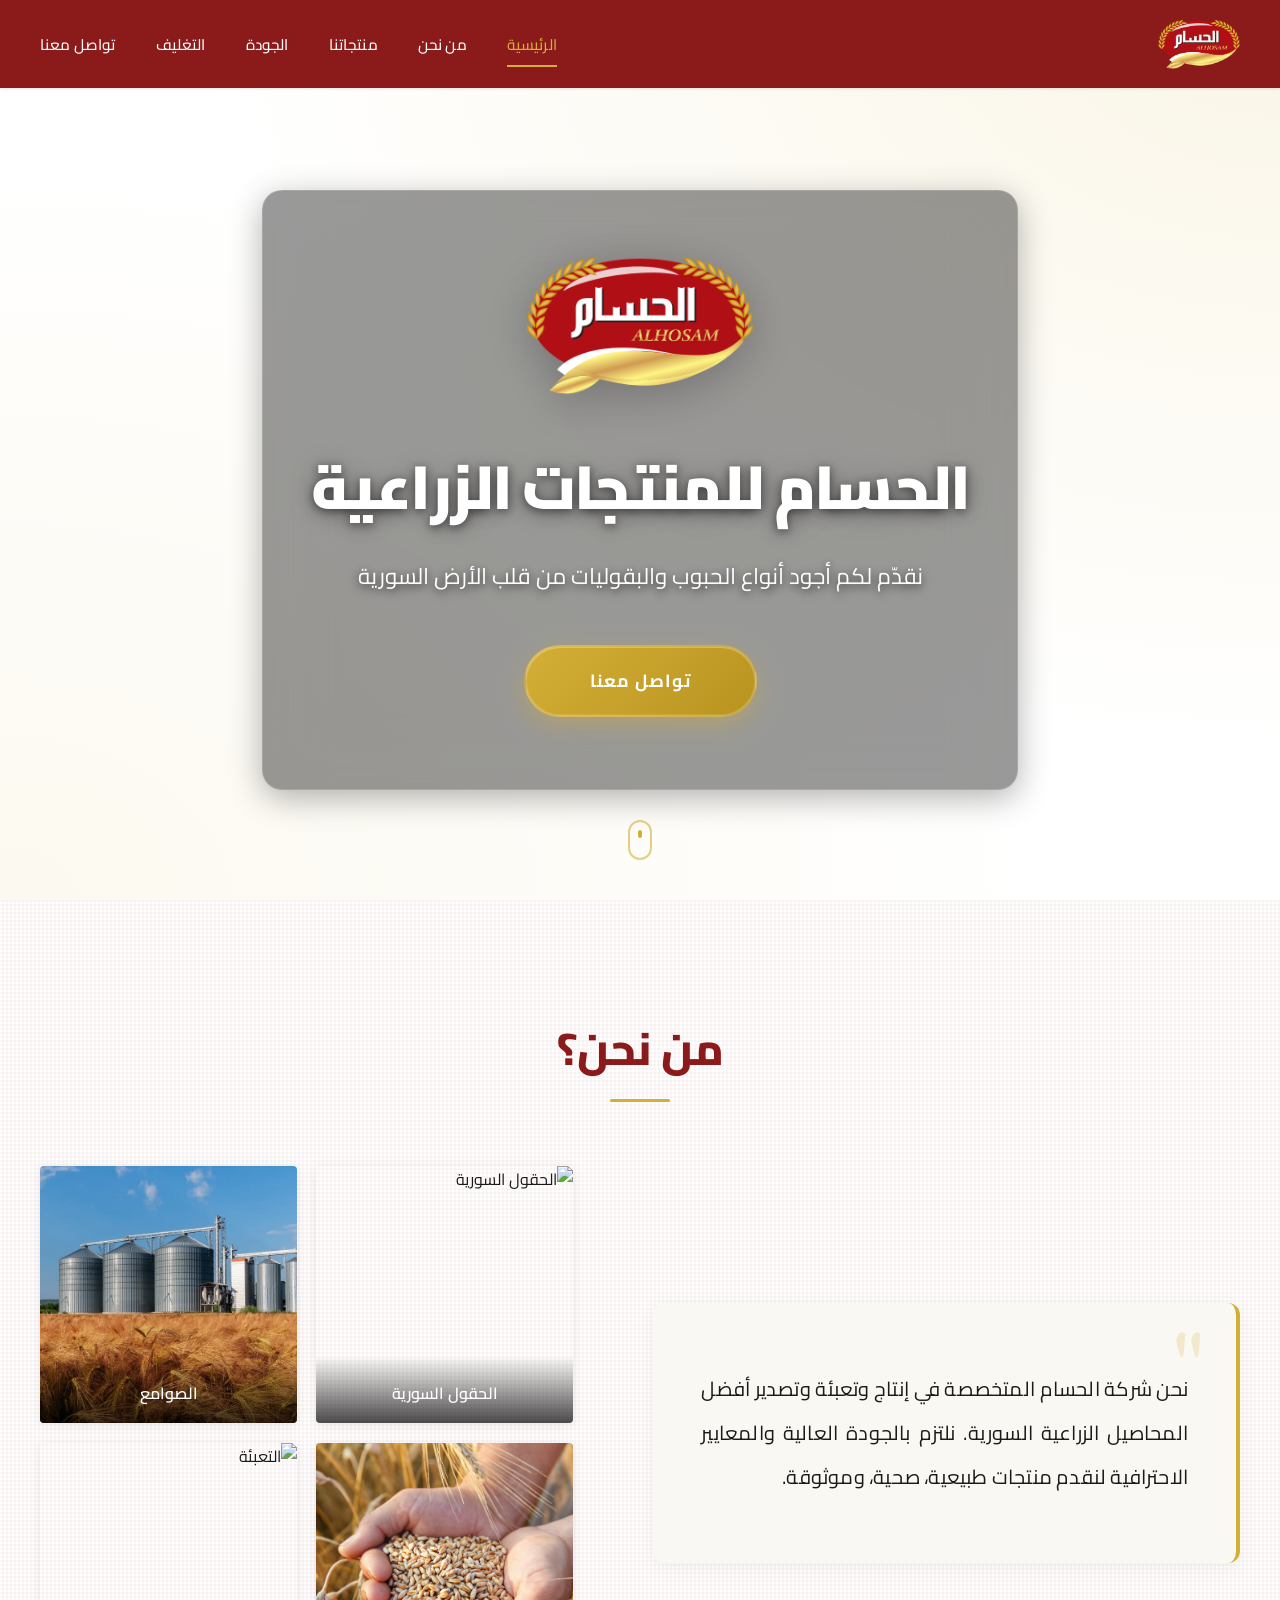
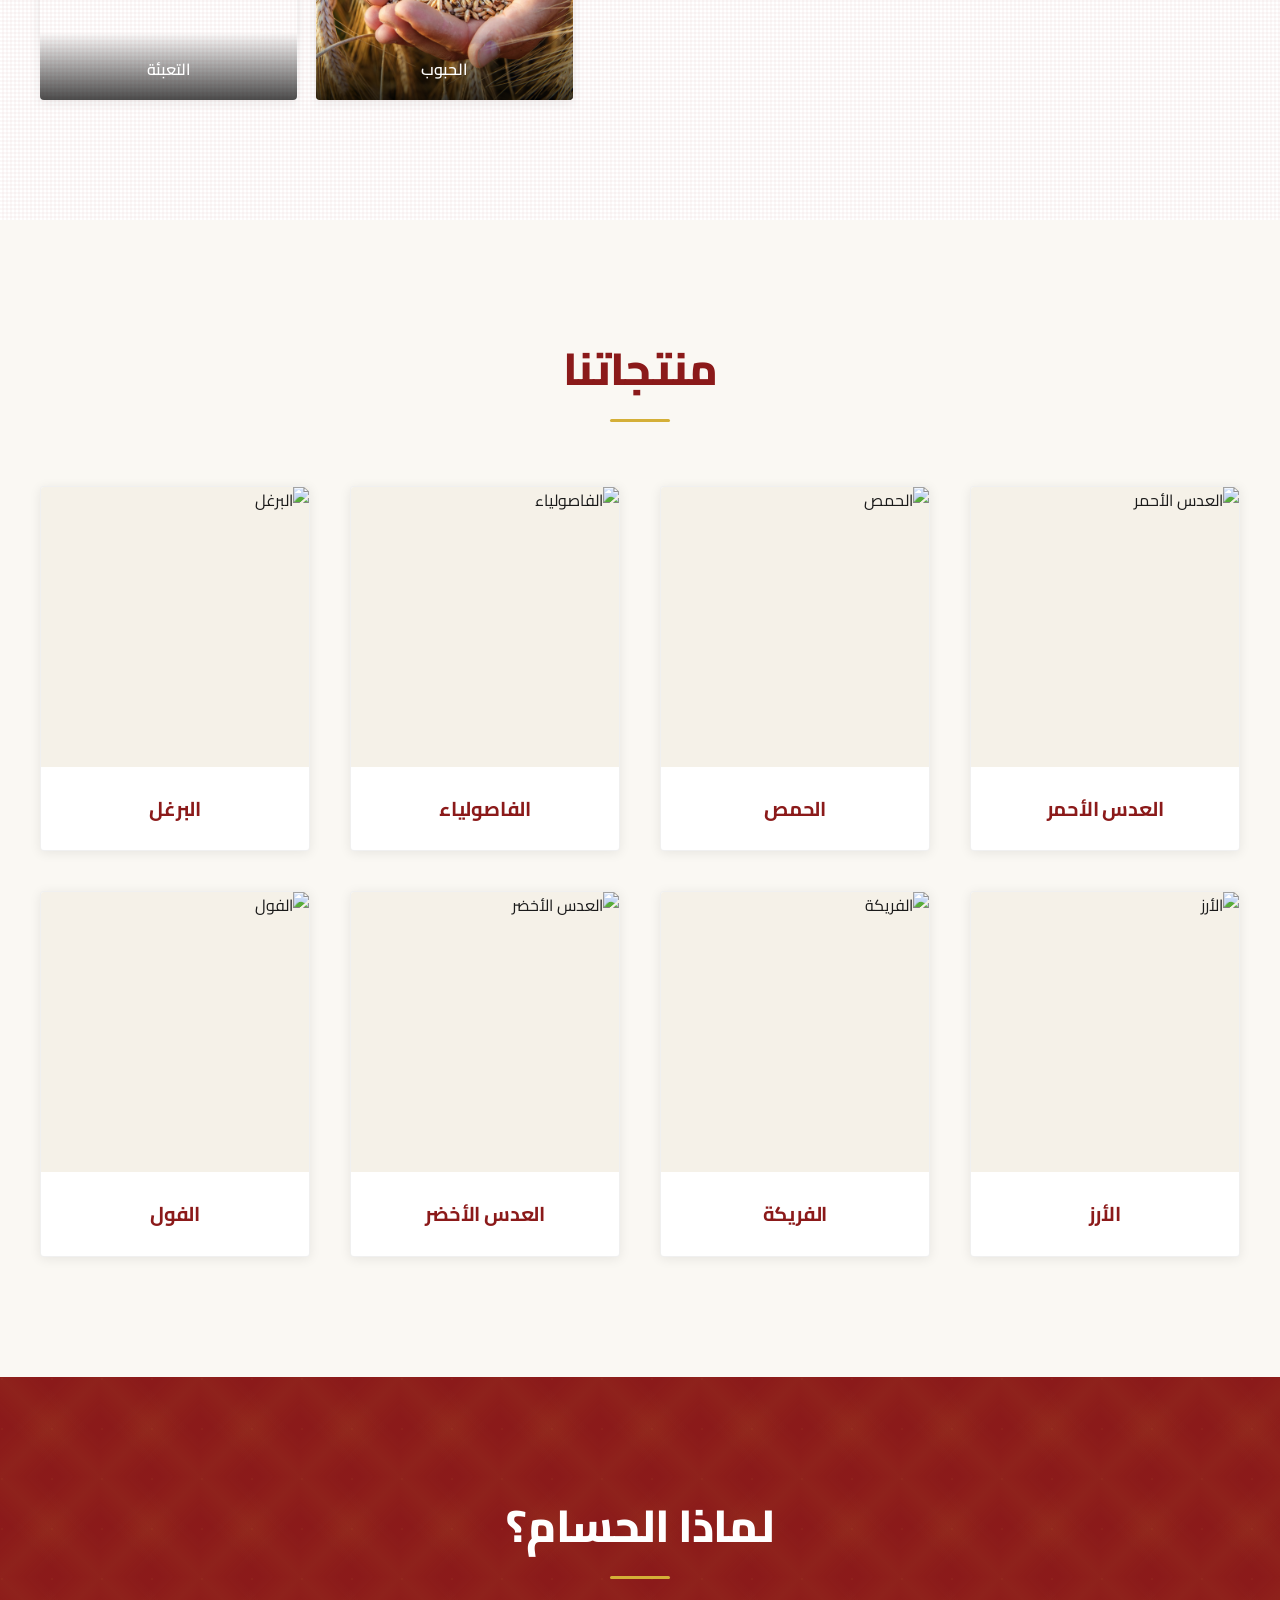
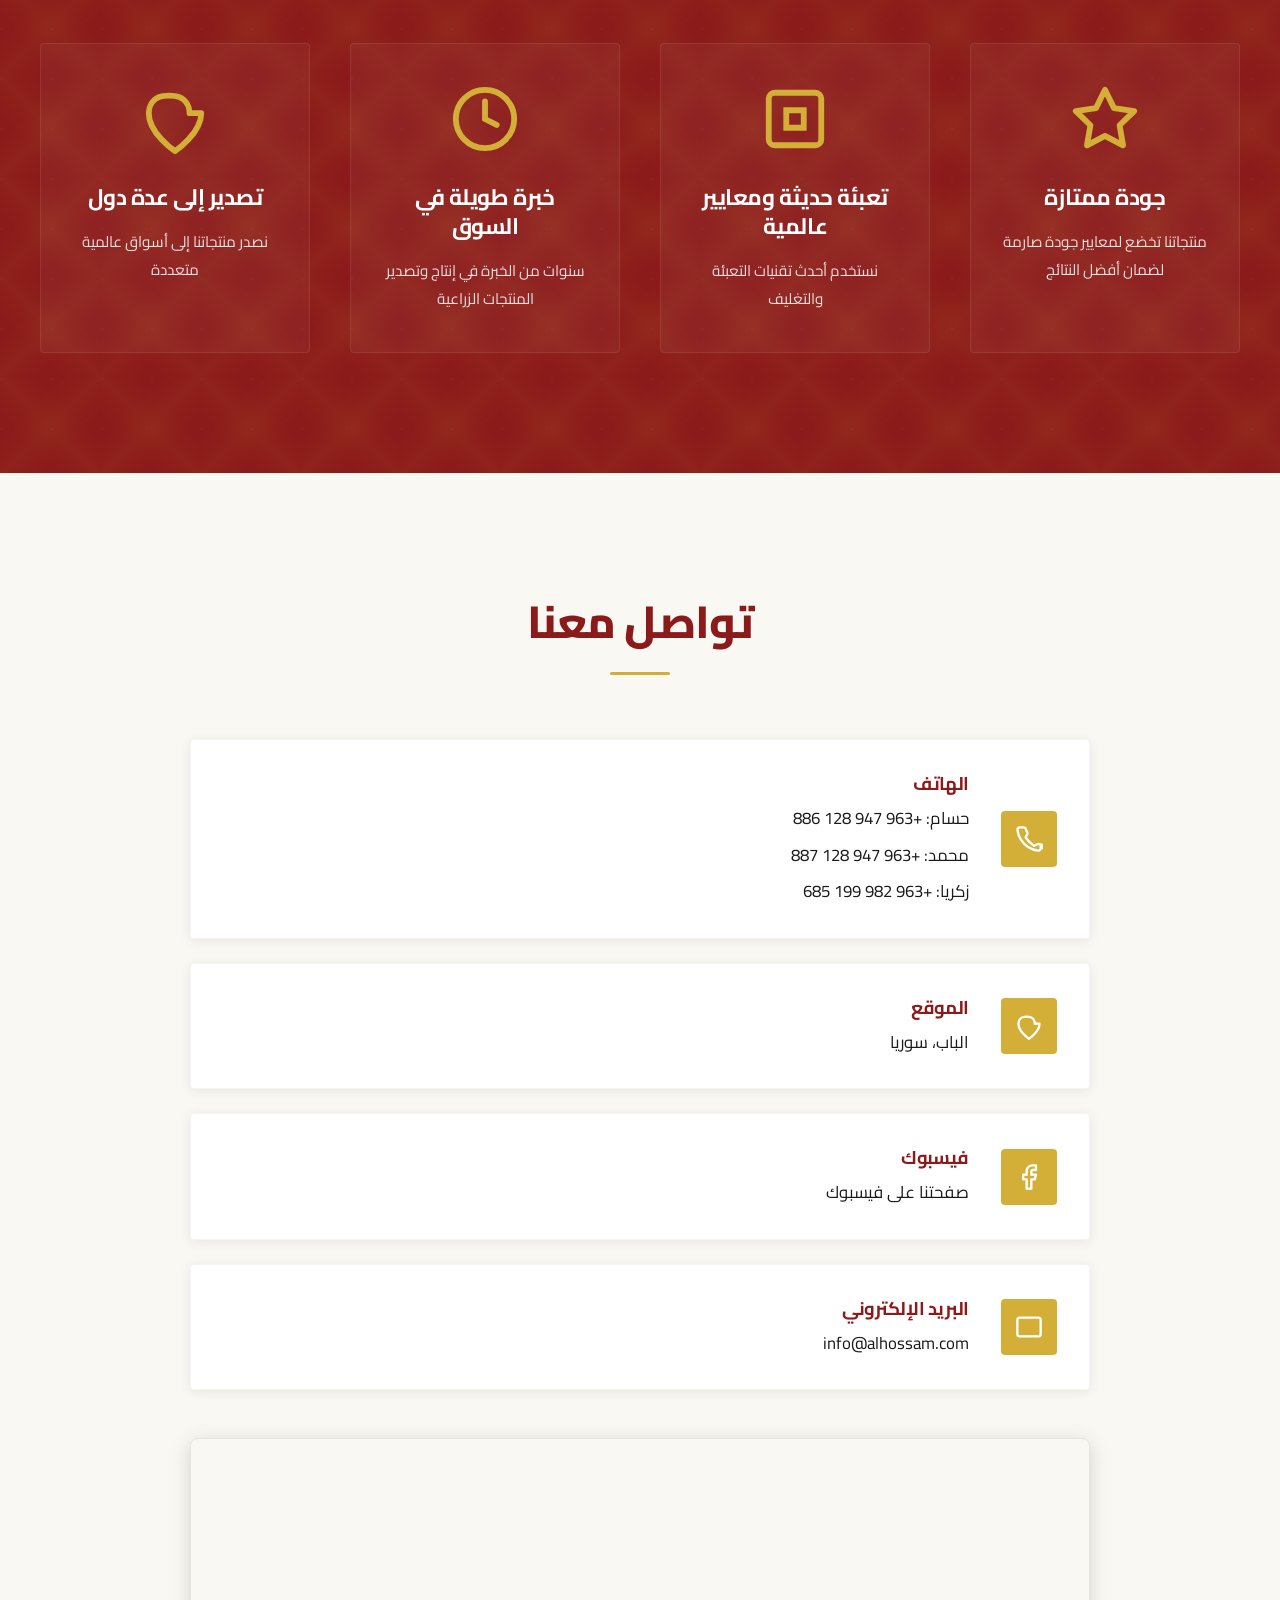
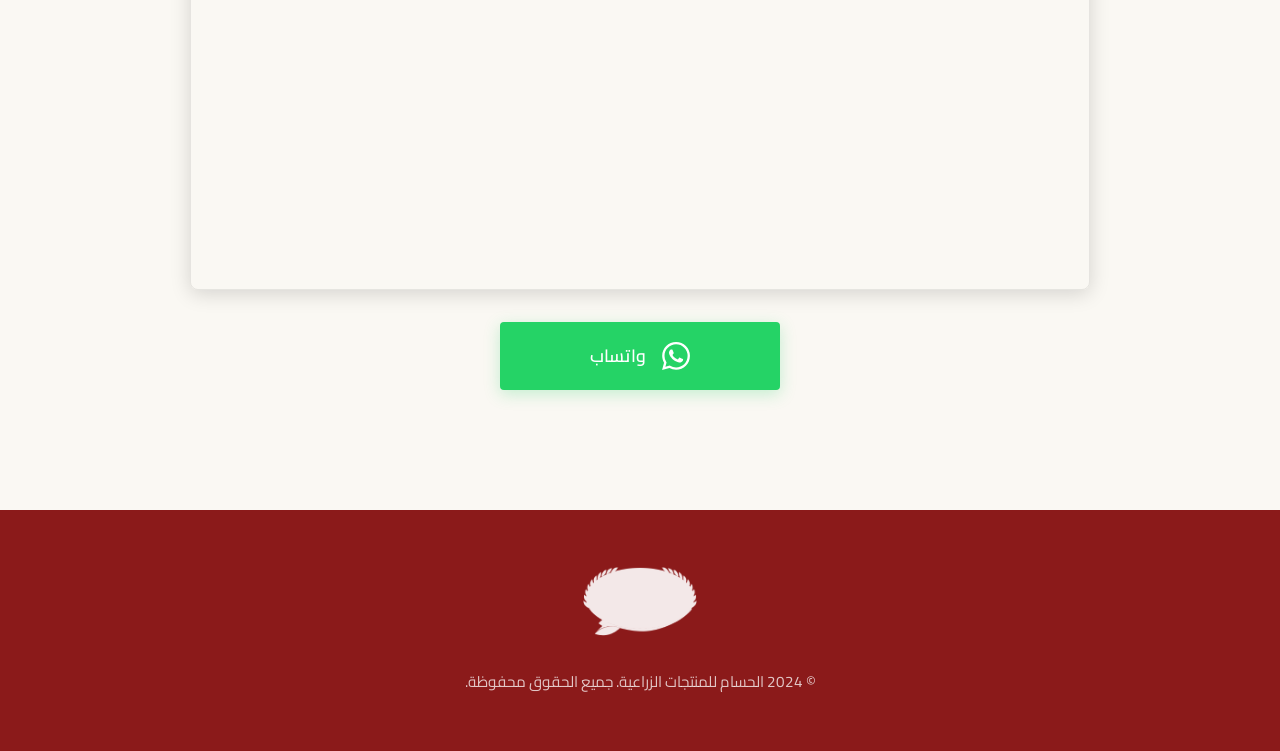
==== index.html @ decb612f "Initial commit: Al Hossam agricultural products website" ====
<!DOCTYPE html>
<html lang="ar" dir="rtl">
<head>
    <meta charset="UTF-8">
    <meta name="viewport" content="width=device-width, initial-scale=1.0">
    <title>الحسام للمنتجات الزراعية | ALHOSAM</title>
    <link rel="stylesheet" href="styles.css">
    <link rel="preconnect" href="https://fonts.googleapis.com">
    <link rel="preconnect" href="https://fonts.gstatic.com" crossorigin>
    <link href="https://fonts.googleapis.com/css2?family=Cairo:wght@300;400;600;700;900&family=Amiri:wght@400;700&display=swap" rel="stylesheet">
</head>
<body>
    <!-- Navigation -->
    <nav class="navbar">
        <div class="container">
            <div class="nav-content">
                <div class="logo-container">
                    <img src="logo alhossam.png" alt="الحسام ALHOSAM" class="logo" id="logo-img">
                </div>
                <ul class="nav-menu" id="nav-menu">
                    <li><a href="#home">الرئيسية</a></li>
                    <li><a href="#about">من نحن</a></li>
                    <li><a href="#products">منتجاتنا</a></li>
                    <li><a href="#quality">الجودة</a></li>
                    <li><a href="#packaging">التغليف</a></li>
                    <li><a href="#contact">تواصل معنا</a></li>
                </ul>
                <button class="menu-toggle" id="menu-toggle" aria-label="Toggle menu">
                    <span></span>
                    <span></span>
                    <span></span>
                </button>
            </div>
        </div>
    </nav>

    <!-- Hero Section -->
    <section id="home" class="hero">
        <div class="hero-bg-image"></div>
        <div class="hero-overlay"></div>
        <div class="hero-content">
            <div class="hero-logo">
                <img src="logo alhossam.png" alt="الحسام ALHOSAM" class="hero-logo-img">
            </div>
            <h1 class="hero-title">الحسام للمنتجات الزراعية</h1>
            <p class="hero-subtitle">نقدّم لكم أجود أنواع الحبوب والبقوليات من قلب الأرض السورية</p>
            <a href="#contact" class="btn-gold">تواصل معنا</a>
        </div>
        <div class="hero-scroll-indicator">
            <span></span>
        </div>
    </section>

    <!-- About Section -->
    <section id="about" class="about">
        <div class="container">
            <h2 class="section-title">من نحن؟</h2>
            <div class="about-content">
                <div class="about-text">
                    <p class="about-description">
                        نحن شركة الحسام المتخصصة في إنتاج وتعبئة وتصدير أفضل المحاصيل الزراعية السورية. نلتزم بالجودة العالية والمعايير الاحترافية لنقدم منتجات طبيعية، صحية، وموثوقة.
                    </p>
                </div>
                <div class="about-gallery">
                    <div class="gallery-item">
                        <img src="https://images.unsplash.com/photo-1500937386664-56d1dfef3854?w=600&h=600&fit=crop&q=80" alt="الحقول السورية" class="gallery-image">
                        <span class="gallery-label">الحقول السورية</span>
                    </div>
                    <div class="gallery-item">
                        <img src="images/الصوامع.webp" alt="الصوامع" class="gallery-image">
                        <span class="gallery-label">الصوامع</span>
                    </div>
                    <div class="gallery-item">
                        <img src="images/التعبئة.jpg" alt="الحبوب" class="gallery-image">
                        <span class="gallery-label">الحبوب</span>
                    </div>
                    <div class="gallery-item">
                        <img src="https://images.unsplash.com/photo-1593113598332-cd288d649433?w=800&h=800&fit=crop&q=90" alt="التعبئة" class="gallery-image">
                        <span class="gallery-label">التعبئة</span>
                    </div>
                </div>
            </div>
        </div>
    </section>

    <!-- Products Section -->
    <section id="products" class="products">
        <div class="container">
            <h2 class="section-title">منتجاتنا</h2>
            <div class="products-grid">
                <div class="product-card">
                    <div class="product-image" data-product="lentil-red">
                        <img src="images/hossam red tensils.png" alt="العدس الأحمر" class="product-img">
                    </div>
                    <h3 class="product-name">العدس الأحمر</h3>
                </div>
                <div class="product-card">
                    <div class="product-image" data-product="chickpea">
                        <img src="images/hossam chickpeas.png" alt="الحمص" class="product-img">
                    </div>
                    <h3 class="product-name">الحمص</h3>
                </div>
                <div class="product-card">
                    <div class="product-image" data-product="beans">
                        <img src="images/beans.png" alt="الفاصولياء" class="product-img">
                    </div>
                    <h3 class="product-name">الفاصولياء</h3>
                </div>
                <div class="product-card">
                    <div class="product-image" data-product="bulgur">
                        <img src="images/burgul.png" alt="البرغل" class="product-img">
                    </div>
                    <h3 class="product-name">البرغل</h3>
                </div>
                <div class="product-card">
                    <div class="product-image" data-product="rice">
                        <img src="images/hossam rice.png" alt="الأرز" class="product-img">
                    </div>
                    <h3 class="product-name">الأرز</h3>
                </div>
                <div class="product-card">
                    <div class="product-image" data-product="freekah">
                        <img src="images/freekeh.png" alt="الفريكة" class="product-img">
                    </div>
                    <h3 class="product-name">الفريكة</h3>
                </div>
                <div class="product-card">
                    <div class="product-image" data-product="lentil-green">
                        <img src="images/green lentils.png" alt="العدس الأخضر" class="product-img">
                    </div>
                    <h3 class="product-name">العدس الأخضر</h3>
                </div>
                <div class="product-card">
                    <div class="product-image" data-product="fava">
                        <img src="images/فول.png" alt="الفول" class="product-img">
                    </div>
                    <h3 class="product-name">الفول</h3>
                </div>
            </div>
        </div>
    </section>

    <!-- Quality Section -->
    <section id="quality" class="quality">
        <div class="container">
            <h2 class="section-title">لماذا الحسام؟</h2>
            <div class="quality-grid">
                <div class="quality-item">
                    <div class="quality-icon">
                        <svg viewBox="0 0 24 24" fill="none" xmlns="http://www.w3.org/2000/svg">
                            <path d="M12 2L15.09 8.26L22 9.27L17 14.14L18.18 21.02L12 17.77L5.82 21.02L7 14.14L2 9.27L8.91 8.26L12 2Z" stroke="currentColor" stroke-width="2" stroke-linecap="round" stroke-linejoin="round"/>
                        </svg>
                    </div>
                    <h3 class="quality-title">جودة ممتازة</h3>
                    <p class="quality-description">منتجاتنا تخضع لمعايير جودة صارمة لضمان أفضل النتائج</p>
                </div>
                <div class="quality-item">
                    <div class="quality-icon">
                        <svg viewBox="0 0 24 24" fill="none" xmlns="http://www.w3.org/2000/svg">
                            <rect x="3" y="3" width="18" height="18" rx="2" stroke="currentColor" stroke-width="2"/>
                            <path d="M9 9H15V15H9V9Z" stroke="currentColor" stroke-width="2"/>
                        </svg>
                    </div>
                    <h3 class="quality-title">تعبئة حديثة ومعايير عالمية</h3>
                    <p class="quality-description">نستخدم أحدث تقنيات التعبئة والتغليف</p>
                </div>
                <div class="quality-item">
                    <div class="quality-icon">
                        <svg viewBox="0 0 24 24" fill="none" xmlns="http://www.w3.org/2000/svg">
                            <path d="M12 2C6.48 2 2 6.48 2 12C2 17.52 6.48 22 12 22C17.52 22 22 17.52 22 12C22 6.48 17.52 2 12 2Z" stroke="currentColor" stroke-width="2"/>
                            <path d="M12 6V12L16 14" stroke="currentColor" stroke-width="2" stroke-linecap="round"/>
                        </svg>
                    </div>
                    <h3 class="quality-title">خبرة طويلة في السوق</h3>
                    <p class="quality-description">سنوات من الخبرة في إنتاج وتصدير المنتجات الزراعية</p>
                </div>
                <div class="quality-item">
                    <div class="quality-icon">
                        <svg viewBox="0 0 24 24" fill="none" xmlns="http://www.w3.org/2000/svg">
                            <path d="M21 10C21 17 12 23 12 23C12 23 3 17 3 10C3 7.61 4.34 5.41 6.5 4.5C7.5 4.1 8.7 4 10 4C11.3 4 12.5 4.1 13.5 4.5C15.66 5.41 17 7.61 17 10H21Z" stroke="currentColor" stroke-width="2" stroke-linecap="round" stroke-linejoin="round"/>
                        </svg>
                    </div>
                    <h3 class="quality-title">تصدير إلى عدة دول</h3>
                    <p class="quality-description">نصدر منتجاتنا إلى أسواق عالمية متعددة</p>
                </div>
            </div>
        </div>
    </section>

    <!-- Contact Section -->
    <section id="contact" class="contact">
        <div class="container">
            <h2 class="section-title">تواصل معنا</h2>
            <div class="contact-content">
                <div class="contact-info">
                    <div class="contact-item">
                        <div class="contact-icon">
                            <svg viewBox="0 0 24 24" fill="none" xmlns="http://www.w3.org/2000/svg">
                                <path d="M22 16.92V19.92C22.0011 20.1985 21.9441 20.4742 21.8325 20.7292C21.7209 20.9842 21.5573 21.213 21.3524 21.4008C21.1475 21.5886 20.9061 21.7311 20.6433 21.8188C20.3805 21.9065 20.1025 21.9375 19.828 21.91C16.7428 21.5856 13.787 20.5341 11.19 18.84C8.77382 17.3077 6.72533 15.2592 5.193 12.843C3.49997 10.244 2.44824 7.28699 2.124 4.20199C2.09652 3.92747 2.12751 3.64951 2.21521 3.38673C2.30291 3.12395 2.44538 2.88249 2.63319 2.67759C2.821 2.47269 3.04977 2.30912 3.30479 2.19753C3.55981 2.08594 3.83549 2.02895 4.114 2.02999H7.114C7.59374 2.00527 8.06803 2.1429 8.46619 2.42184C8.86436 2.70078 9.16473 3.10687 9.324 3.57999C9.56093 4.44876 9.93379 5.27838 10.428 6.03999C10.5807 6.294 10.6714 6.58255 10.6914 6.88005C10.7114 7.17755 10.6601 7.47483 10.542 7.74499L9.112 10.72C10.9644 13.3632 13.6368 16.0356 16.28 17.888L19.255 16.458C19.5252 16.3399 19.8225 16.2886 20.12 16.3086C20.4175 16.3286 20.706 16.4193 20.96 16.572C21.7216 17.0662 22.5512 17.4391 23.42 17.676L23.43 17.679C23.9021 17.8383 24.3082 18.1386 24.5872 18.5368C24.8661 18.935 25.0038 19.4093 24.979 19.889L22.979 19.889L22.98 16.92H22Z" stroke="currentColor" stroke-width="2" stroke-linecap="round" stroke-linejoin="round"/>
                            </svg>
                        </div>
                        <div class="contact-details">
                            <h4>الهاتف</h4>
                            <div class="phone-numbers">
                                <a href="tel:+963947128886">حسام: +963 947 128 886</a>
                                <a href="tel:+963947128887">محمد: +963 947 128 887</a>
                                <a href="tel:+963982199685">زكريا: +963 982 199 685</a>
                            </div>
                        </div>
                    </div>
                    <div class="contact-item">
                        <div class="contact-icon">
                            <svg viewBox="0 0 24 24" fill="none" xmlns="http://www.w3.org/2000/svg">
                                <path d="M21 10C21 17 12 23 12 23C12 23 3 17 3 10C3 7.61 4.34 5.41 6.5 4.5C7.5 4.1 8.7 4 10 4C11.3 4 12.5 4.1 13.5 4.5C15.66 5.41 17 7.61 17 10H21Z" stroke="currentColor" stroke-width="2" stroke-linecap="round" stroke-linejoin="round"/>
                            </svg>
                        </div>
                        <div class="contact-details">
                            <h4>الموقع</h4>
                            <p>الباب، سوريا</p>
                        </div>
                    </div>
                    <div class="contact-item">
                        <div class="contact-icon">
                            <svg viewBox="0 0 24 24" fill="none" xmlns="http://www.w3.org/2000/svg">
                                <path d="M18 2H15C13.6739 2 12.4021 2.52678 11.4645 3.46447C10.5268 4.40215 10 5.67392 10 7V10H7V14H10V22H14V14H17L18 10H14V7C14 6.73478 14.1054 6.48043 14.2929 6.29289C14.4804 6.10536 14.7348 6 15 6H18V2Z" stroke="currentColor" stroke-width="2" stroke-linecap="round" stroke-linejoin="round"/>
                            </svg>
                        </div>
                        <div class="contact-details">
                            <h4>فيسبوك</h4>
                            <a href="https://www.facebook.com/share/1CqGgiAbMz/" target="_blank" rel="noopener noreferrer">صفحتنا على فيسبوك</a>
                        </div>
                    </div>
                    <div class="contact-item">
                        <div class="contact-icon">
                            <svg viewBox="0 0 24 24" fill="none" xmlns="http://www.w3.org/2000/svg">
                                <path d="M4 4H20C21.1 4 22 4.9 22 6V18C22 19.1 21.1 20 20 20H4C2.9 20 2 19.1 2 18V6C2 4.9 2.9 4 4 4Z" stroke="currentColor" stroke-width="2" stroke-linecap="round" stroke-linejoin="round"/>
                                <path d="L22 6L12 13L2 6" stroke="currentColor" stroke-width="2" stroke-linecap="round" stroke-linejoin="round"/>
                            </svg>
                        </div>
                        <div class="contact-details">
                            <h4>البريد الإلكتروني</h4>
                            <a href="mailto:info@alhossam.com">info@alhossam.com</a>
                        </div>
                    </div>
                </div>
                <div class="contact-map">
                    <iframe src="https://www.google.com/maps/embed?pb=!1m17!1m12!1m3!1d1065.9369647782075!2d37.49113275129879!3d36.408737876842764!2m3!1f0!2f0!3f0!3m2!1i1024!2i768!4f13.1!3m2!1m1!2zMzbCsDI0JzMxLjQiTiAzN8KwMjknMzEuMSJF!5e0!3m2!1sen!2str!4v1771281646465!5m2!1sen!2str" width="100%" height="450" style="border:0;" allowfullscreen="" loading="lazy" referrerpolicy="no-referrer-when-downgrade"></iframe>
                </div>
                <a href="https://wa.me/963947128886" class="btn-whatsapp" target="_blank" rel="noopener noreferrer">
                    <svg viewBox="0 0 24 24" fill="currentColor" xmlns="http://www.w3.org/2000/svg">
                        <path d="M17.472 14.382c-.297-.149-1.758-.867-2.03-.967-.273-.099-.471-.148-.67.15-.197.297-.767.966-.94 1.164-.173.199-.347.223-.644.075-.297-.15-1.255-.463-2.39-1.475-.883-.788-1.48-1.761-1.653-2.059-.173-.297-.018-.458.13-.606.134-.133.298-.347.446-.52.149-.174.198-.298.298-.497.099-.198.05-.371-.025-.52-.075-.149-.669-1.612-.916-2.207-.242-.579-.487-.5-.669-.51-.173-.008-.371-.01-.57-.01-.198 0-.52.074-.792.372-.272.297-1.04 1.016-1.04 2.479 0 1.462 1.065 2.875 1.213 3.074.149.198 2.096 3.2 5.077 4.487.709.306 1.262.489 1.694.625.712.227 1.36.195 1.871.118.571-.085 1.758-.719 2.006-1.413.248-.694.248-1.289.173-1.413-.074-.124-.272-.198-.57-.347m-5.421 7.403h-.004a9.87 9.87 0 01-5.031-1.378l-.361-.214-3.741.982.998-3.648-.235-.374a9.86 9.86 0 01-1.51-5.26c.001-5.45 4.436-9.884 9.888-9.884 2.64 0 5.122 1.03 6.988 2.898a9.825 9.825 0 012.893 6.994c-.003 5.45-4.437 9.884-9.885 9.884m8.413-18.297A11.815 11.815 0 0012.05 0C5.495 0 .16 5.335.157 11.892c0 2.096.547 4.142 1.588 5.945L.057 24l6.305-1.654a11.882 11.882 0 005.683 1.448h.005c6.554 0 11.89-5.335 11.893-11.893a11.821 11.821 0 00-3.48-8.413Z"/>
                    </svg>
                    واتساب
                </a>
            </div>
        </div>
    </section>

    <!-- Footer -->
    <footer class="footer">
        <div class="container">
            <div class="footer-content">
                <div class="footer-logo">
                    <img src="logo alhossam.png" alt="الحسام ALHOSAM" class="footer-logo-img">
                </div>
                <p class="footer-text">&copy; 2024 الحسام للمنتجات الزراعية. جميع الحقوق محفوظة.</p>
            </div>
        </div>
    </footer>

    <script src="script.js"></script>
</body>
</html>
---- styles.css ----
/* ============================================
   Premium Arabic Landing Page - الحسام ALHOSAM
   ============================================ */

/* CSS Variables - Brand Colors */
:root {
    --deep-red: #8B1A1A;
    --red-dark: #6B1414;
    --red-light: #A52A2A;
    --white: #FFFFFF;
    --gold: #D4AF37;
    --gold-dark: #B8941F;
    --gold-light: #E5C158;
    --cream: #F5F1E8;
    --cream-light: #FAF8F3;
    --text-dark: #1A1A1A;
    --text-light: #4A4A4A;
    --shadow: rgba(0, 0, 0, 0.08);
    --shadow-gold: rgba(212, 175, 55, 0.2);
    --shadow-heavy: rgba(0, 0, 0, 0.15);
}

/* Reset & Base Styles */
* {
    margin: 0;
    padding: 0;
    box-sizing: border-box;
}

html {
    scroll-behavior: smooth;
}

body {
    font-family: 'Cairo', 'Arial', sans-serif;
    color: var(--text-dark);
    background-color: var(--white);
    line-height: 1.7;
    overflow-x: hidden;
    -webkit-font-smoothing: antialiased;
    -moz-osx-font-smoothing: grayscale;
}

.container {
    max-width: 1400px;
    margin: 0 auto;
    padding: 0 40px;
}

/* Typography */
h1, h2, h3, h4, h5, h6 {
    font-weight: 700;
    line-height: 1.3;
    margin-bottom: 1rem;
    letter-spacing: -0.02em;
}

.section-title {
    font-size: 2.8rem;
    text-align: center;
    color: var(--deep-red);
    margin-bottom: 4rem;
    position: relative;
    padding-bottom: 1.5rem;
    font-weight: 800;
}

.section-title::after {
    content: '';
    position: absolute;
    bottom: 0;
    left: 50%;
    transform: translateX(-50%);
    width: 60px;
    height: 3px;
    background: var(--gold);
    border-radius: 2px;
}

/* Navigation */
.navbar {
    position: fixed;
    top: 0;
    left: 0;
    right: 0;
    background: var(--deep-red);
    z-index: 1000;
    padding: 1.2rem 0;
    box-shadow: 0 1px 3px rgba(0, 0, 0, 0.1);
    transition: all 0.3s ease;
}

.navbar.scrolled {
    padding: 0.8rem 0;
    box-shadow: 0 2px 8px rgba(0, 0, 0, 0.15);
}

.nav-content {
    display: flex;
    justify-content: space-between;
    align-items: center;
}

.logo-container {
    display: flex;
    align-items: center;
}

.logo {
    height: 50px;
    width: auto;
    transition: opacity 0.3s ease;
}

.logo:hover {
    opacity: 0.9;
}

.nav-menu {
    display: flex;
    list-style: none;
    gap: 2.5rem;
    align-items: center;
}

.nav-menu a {
    color: var(--white);
    text-decoration: none;
    font-weight: 500;
    font-size: 0.95rem;
    transition: color 0.2s ease;
    position: relative;
    letter-spacing: 0.01em;
}

.nav-menu a::after {
    content: '';
    position: absolute;
    bottom: -8px;
    right: 0;
    width: 0;
    height: 2px;
    background: var(--gold);
    transition: width 0.3s ease;
}

.nav-menu a:hover {
    color: var(--gold);
}

.nav-menu a:hover::after {
    width: 100%;
}

.menu-toggle {
    display: none;
    flex-direction: column;
    background: transparent;
    border: none;
    cursor: pointer;
    gap: 5px;
}

.menu-toggle span {
    width: 25px;
    height: 2px;
    background: var(--white);
    transition: all 0.3s ease;
    border-radius: 2px;
}

/* Hero Section */
.hero {
    position: relative;
    min-height: 100vh;
    display: flex;
    align-items: center;
    justify-content: center;
    background: transparent;
    overflow: hidden;
    padding-top: 80px;
}

.hero-bg-image {
    position: absolute;
    top: 0;
    left: 0;
    right: 0;
    bottom: 0;
    background-image: url('https://images.unsplash.com/photo-1500937386664-56d1dfef3854?ixlib=rb-4.0.3&auto=format&fit=crop&w=1920&h=1080&q=80');
    background-size: cover;
    background-position: center;
    background-repeat: no-repeat;
    opacity: 1;
    z-index: 0;
}

.hero::before {
    content: '';
    position: absolute;
    top: 0;
    left: 0;
    right: 0;
    bottom: 0;
    background: 
        radial-gradient(ellipse at top right, rgba(212, 175, 55, 0.12) 0%, transparent 60%),
        radial-gradient(ellipse at bottom left, rgba(212, 175, 55, 0.08) 0%, transparent 60%);
    z-index: 1;
}

.hero-overlay {
    display: none;
}

.hero-content {
    position: relative;
    z-index: 2;
    text-align: center;
    color: var(--white);
    padding: 4rem 3rem;
    max-width: 900px;
    background: rgba(0, 0, 0, 0.4);
    backdrop-filter: blur(30px);
    -webkit-backdrop-filter: blur(30px);
    border-radius: 20px;
    border: 1px solid rgba(255, 255, 255, 0.15);
    box-shadow: 0 8px 32px rgba(0, 0, 0, 0.3);
}

.hero-logo {
    margin-bottom: 3rem;
}

.hero-logo-img {
    height: 140px;
    width: auto;
    filter: drop-shadow(0 8px 24px rgba(0, 0, 0, 0.25));
}

.hero-title {
    font-size: 3.8rem;
    font-weight: 900;
    margin-bottom: 2rem;
    line-height: 1.2;
    letter-spacing: -0.03em;
    color: var(--white);
    text-shadow: 
        0 2px 10px rgba(0, 0, 0, 0.5),
        0 4px 20px rgba(0, 0, 0, 0.3),
        0 0 40px rgba(0, 0, 0, 0.2);
}

.hero-subtitle {
    font-size: 1.4rem;
    font-weight: 400;
    margin-bottom: 3rem;
    line-height: 1.8;
    color: var(--white);
    max-width: 700px;
    margin-left: auto;
    margin-right: auto;
    text-shadow: 
        0 2px 8px rgba(0, 0, 0, 0.6),
        0 4px 16px rgba(0, 0, 0, 0.4);
}

.btn-gold {
    display: inline-block;
    padding: 1.2rem 4rem;
    background: linear-gradient(135deg, var(--gold) 0%, var(--gold-dark) 100%);
    color: var(--white);
    text-decoration: none;
    font-weight: 700;
    font-size: 1.1rem;
    border-radius: 50px;
    box-shadow: 
        0 8px 24px rgba(212, 175, 55, 0.4),
        0 0 0 1px rgba(255, 255, 255, 0.1) inset,
        0 1px 0 rgba(255, 255, 255, 0.2) inset;
    transition: all 0.3s ease;
    letter-spacing: 0.03em;
    border: 2px solid rgba(255, 255, 255, 0.2);
    cursor: pointer;
    position: relative;
    overflow: hidden;
    text-transform: uppercase;
    letter-spacing: 1px;
}

.btn-gold::before {
    content: '';
    position: absolute;
    top: 0;
    left: -100%;
    width: 100%;
    height: 100%;
    background: linear-gradient(90deg, transparent, rgba(255, 255, 255, 0.3), transparent);
    transition: left 0.5s ease;
}

.btn-gold:hover::before {
    left: 100%;
}

.btn-gold:hover {
    background: linear-gradient(135deg, var(--gold-light) 0%, var(--gold) 100%);
    transform: translateY(-3px);
    box-shadow: 
        0 12px 32px rgba(212, 175, 55, 0.5),
        0 0 0 1px rgba(255, 255, 255, 0.2) inset,
        0 1px 0 rgba(255, 255, 255, 0.3) inset;
    border-color: rgba(255, 255, 255, 0.3);
}

.btn-gold:active {
    transform: translateY(-1px);
    box-shadow: 
        0 6px 20px rgba(212, 175, 55, 0.4),
        0 0 0 1px rgba(255, 255, 255, 0.15) inset;
}

.hero-scroll-indicator {
    position: absolute;
    bottom: 40px;
    left: 50%;
    transform: translateX(-50%);
    z-index: 2;
}

.hero-scroll-indicator span {
    display: block;
    width: 24px;
    height: 40px;
    border: 2px solid rgba(212, 175, 55, 0.6);
    border-radius: 12px;
    position: relative;
}

.hero-scroll-indicator span::before {
    content: '';
    position: absolute;
    top: 8px;
    left: 50%;
    transform: translateX(-50%);
    width: 4px;
    height: 8px;
    background: var(--gold);
    border-radius: 2px;
    animation: scroll 2s infinite;
}

/* About Section */
.about {
    padding: 120px 0;
    background: var(--white);
    position: relative;
    overflow: hidden;
}

.about::before {
    content: '';
    position: absolute;
    top: 0;
    left: 0;
    right: 0;
    bottom: 0;
    background-image: 
        repeating-linear-gradient(0deg, transparent, transparent 2px, rgba(139, 26, 26, 0.03) 2px, rgba(139, 26, 26, 0.03) 4px),
        repeating-linear-gradient(90deg, transparent, transparent 2px, rgba(139, 26, 26, 0.03) 2px, rgba(139, 26, 26, 0.03) 4px);
    background-size: 40px 40px;
    pointer-events: none;
    z-index: 0;
}

.about .container {
    position: relative;
    z-index: 1;
}

.about-content {
    display: grid;
    grid-template-columns: 1.1fr 1fr;
    gap: 5rem;
    align-items: center;
}

.about-text {
    padding: 3rem;
    background: var(--cream-light);
    border-radius: 12px;
    border-right: 4px solid var(--gold);
    position: relative;
    box-shadow: 0 4px 20px rgba(0, 0, 0, 0.05);
}

.about-text::before {
    content: '"';
    position: absolute;
    top: 1.5rem;
    right: 2rem;
    font-size: 6rem;
    font-family: 'Amiri', serif;
    color: var(--gold);
    opacity: 0.2;
    line-height: 1;
    font-weight: 700;
}

.about-description {
    font-size: 1.25rem;
    line-height: 2.2;
    color: var(--text-dark);
    text-align: justify;
    font-weight: 400;
    letter-spacing: 0.01em;
    position: relative;
    z-index: 1;
    margin: 0;
    padding: 1rem 0;
}

.about-gallery {
    display: grid;
    grid-template-columns: repeat(2, 1fr);
    gap: 1.2rem;
}

.gallery-item {
    position: relative;
    overflow: hidden;
    border-radius: 4px;
    aspect-ratio: 1;
    box-shadow: 0 2px 12px var(--shadow);
    transition: transform 0.3s ease, box-shadow 0.3s ease;
}

.gallery-item:hover {
    transform: translateY(-4px);
    box-shadow: 0 4px 20px var(--shadow-heavy);
}

.gallery-image {
    width: 100%;
    height: 100%;
    object-fit: cover;
    display: block;
    transition: transform 0.3s ease;
}

.gallery-item:hover .gallery-image {
    transform: scale(1.05);
}

.gallery-label {
    position: absolute;
    bottom: 0;
    left: 0;
    right: 0;
    background: linear-gradient(to top, rgba(0, 0, 0, 0.7), transparent);
    color: var(--white);
    font-weight: 600;
    font-size: 1rem;
    padding: 1.5rem 1rem 1rem;
    z-index: 2;
    text-align: center;
}

/* Products Section */
.products {
    padding: 120px 0;
    background: var(--cream-light);
}

.products-grid {
    display: grid;
    grid-template-columns: repeat(auto-fit, minmax(260px, 1fr));
    gap: 2.5rem;
}

.product-card {
    background: var(--white);
    border-radius: 4px;
    overflow: hidden;
    box-shadow: 0 2px 12px var(--shadow);
    transition: all 0.3s ease;
    border: 1px solid rgba(0, 0, 0, 0.06);
}

.product-card::before {
    display: none;
}

.product-card:hover {
    transform: translateY(-6px);
    box-shadow: 0 8px 24px var(--shadow-heavy);
    border-color: var(--gold);
}

.product-image {
    width: 100%;
    height: 280px;
    background: var(--cream);
    position: relative;
    overflow: hidden;
    display: block;
}

.product-img {
    width: 100%;
    height: 100%;
    object-fit: cover;
    display: block;
    transition: transform 0.3s ease;
}

.product-card:hover .product-img {
    transform: scale(1.08);
}

.product-overlay {
    display: none;
}

.product-icon {
    display: none;
}

.product-name {
    padding: 1.8rem;
    text-align: center;
    font-size: 1.25rem;
    font-weight: 700;
    color: var(--deep-red);
    margin: 0;
    letter-spacing: -0.01em;
}

/* Quality Section */
.quality {
    padding: 120px 0;
    background: var(--deep-red);
    color: var(--white);
    position: relative;
    overflow: hidden;
}

.quality::before {
    content: '';
    position: absolute;
    top: 0;
    left: 0;
    right: 0;
    bottom: 0;
    background-image: 
        radial-gradient(circle at 2px 2px, rgba(212, 175, 55, 0.15) 1px, transparent 0);
    background-size: 50px 50px;
    opacity: 0.3;
    pointer-events: none;
    z-index: 0;
}

.quality::after {
    content: '';
    position: absolute;
    top: 0;
    left: 0;
    right: 0;
    bottom: 0;
    background: 
        linear-gradient(45deg, transparent 30%, rgba(212, 175, 55, 0.05) 50%, transparent 70%),
        linear-gradient(-45deg, transparent 30%, rgba(212, 175, 55, 0.05) 50%, transparent 70%);
    background-size: 100px 100px;
    pointer-events: none;
    z-index: 0;
}

.quality .container {
    position: relative;
    z-index: 1;
}

.quality .section-title {
    color: var(--white);
}

.quality .section-title::after {
    background: var(--gold);
}

.quality-grid {
    display: grid;
    grid-template-columns: repeat(auto-fit, minmax(260px, 1fr));
    gap: 2.5rem;
}

.quality-item {
    text-align: center;
    padding: 2.5rem 2rem;
    background: rgba(255, 255, 255, 0.04);
    border-radius: 4px;
    border: 1px solid rgba(255, 255, 255, 0.08);
    transition: all 0.3s ease;
}

.quality-item:hover {
    background: rgba(255, 255, 255, 0.06);
    transform: translateY(-4px);
    border-color: rgba(212, 175, 55, 0.3);
}

.quality-icon {
    width: 70px;
    height: 70px;
    margin: 0 auto 1.8rem;
    color: var(--gold);
    display: flex;
    align-items: center;
    justify-content: center;
}

.quality-icon svg {
    width: 100%;
    height: 100%;
}

.quality-title {
    font-size: 1.4rem;
    margin-bottom: 1rem;
    color: var(--white);
    font-weight: 700;
}

.quality-description {
    font-size: 0.95rem;
    line-height: 1.8;
    color: rgba(255, 255, 255, 0.85);
    font-weight: 400;
}

/* Packaging Section */
.packaging {
    padding: 120px 0;
    background: var(--white);
}

.packaging-description {
    text-align: center;
    font-size: 1.15rem;
    color: var(--text-light);
    margin-bottom: 4rem;
    max-width: 700px;
    margin-left: auto;
    margin-right: auto;
    line-height: 1.8;
}

.packaging-showcase {
    display: grid;
    grid-template-columns: repeat(auto-fit, minmax(320px, 1fr));
    gap: 3rem;
    margin-top: 2rem;
}

.packaging-item {
    perspective: 1000px;
}

.packaging-mockup {
    width: 100%;
    height: 420px;
    background: var(--white);
    border-radius: 4px;
    box-shadow: 0 4px 16px var(--shadow);
    position: relative;
    overflow: hidden;
    transition: transform 0.3s ease, box-shadow 0.3s ease;
    border: 1px solid rgba(212, 175, 55, 0.2);
}

.packaging-item:hover .packaging-mockup {
    transform: translateY(-6px);
    box-shadow: 0 8px 24px var(--shadow-heavy);
    border-color: var(--gold);
}

.packaging-img {
    width: 100%;
    height: 100%;
    object-fit: cover;
    display: block;
    transition: transform 0.3s ease;
}

.packaging-item:hover .packaging-img {
    transform: scale(1.05);
}

.packaging-label {
    position: absolute;
    bottom: 0;
    left: 0;
    right: 0;
    background: linear-gradient(to top, rgba(0, 0, 0, 0.8), transparent);
    font-size: 1.2rem;
    font-weight: 700;
    color: var(--white);
    text-align: center;
    padding: 1.5rem 2rem 1rem;
    z-index: 2;
}

/* Contact Section */
.contact {
    padding: 120px 0;
    background: var(--cream-light);
}

.contact-content {
    max-width: 900px;
    margin: 0 auto;
}

.contact-info {
    display: grid;
    gap: 1.5rem;
    margin-bottom: 3rem;
}

.contact-item {
    display: flex;
    align-items: center;
    gap: 2rem;
    padding: 2rem;
    background: var(--white);
    border-radius: 4px;
    box-shadow: 0 2px 12px var(--shadow);
    transition: all 0.3s ease;
    border: 1px solid rgba(0, 0, 0, 0.04);
}

.contact-item:hover {
    transform: translateX(-6px);
    box-shadow: 0 4px 20px var(--shadow-heavy);
    border-color: var(--gold);
}

.contact-icon {
    width: 56px;
    height: 56px;
    background: var(--gold);
    border-radius: 4px;
    display: flex;
    align-items: center;
    justify-content: center;
    color: var(--white);
    flex-shrink: 0;
}

.contact-icon svg {
    width: 28px;
    height: 28px;
}

.contact-details h4 {
    color: var(--deep-red);
    margin-bottom: 0.5rem;
    font-size: 1.15rem;
    font-weight: 700;
}

.contact-details a,
.contact-details p {
    color: var(--text-dark);
    text-decoration: none;
    font-size: 1.05rem;
    transition: color 0.3s ease;
    font-weight: 400;
}

.contact-details a:hover {
    color: var(--deep-red);
}

.phone-numbers {
    display: flex;
    flex-direction: column;
    gap: 0.5rem;
}

.phone-numbers a {
    display: block;
    color: var(--text-dark);
    text-decoration: none;
    font-size: 1.05rem;
    transition: color 0.3s ease;
    font-weight: 400;
}

.phone-numbers a:hover {
    color: var(--deep-red);
}

.contact-map {
    width: 100%;
    margin: 2rem 0;
    border-radius: 8px;
    overflow: hidden;
    box-shadow: 0 4px 20px var(--shadow-heavy);
    border: 1px solid rgba(0, 0, 0, 0.08);
}

.contact-map iframe {
    display: block;
    width: 100%;
    border: none;
}

.btn-whatsapp {
    display: flex;
    align-items: center;
    justify-content: center;
    gap: 1rem;
    padding: 1.2rem 3rem;
    background: #25D366;
    color: var(--white);
    text-decoration: none;
    font-weight: 600;
    font-size: 1.1rem;
    border-radius: 4px;
    box-shadow: 0 4px 16px rgba(37, 211, 102, 0.25);
    transition: all 0.3s ease;
    margin: 0 auto;
    max-width: 280px;
    letter-spacing: 0.01em;
}

.btn-whatsapp svg {
    width: 28px;
    height: 28px;
}

.btn-whatsapp:hover {
    transform: translateY(-2px);
    box-shadow: 0 6px 20px rgba(37, 211, 102, 0.35);
    background: #20BA5A;
}

/* Footer */
.footer {
    background: var(--deep-red);
    color: var(--white);
    padding: 3.5rem 0;
    text-align: center;
}

.footer-content {
    display: flex;
    flex-direction: column;
    align-items: center;
    gap: 1.5rem;
}

.footer-logo-img {
    height: 70px;
    width: auto;
    filter: brightness(0) invert(1);
    opacity: 0.9;
}

.footer-text {
    color: rgba(255, 255, 255, 0.75);
    font-size: 0.95rem;
    font-weight: 400;
}

/* Animation Classes */
.animate-ready {
    opacity: 0;
    transform: translateY(20px);
    transition: opacity 0.5s ease, transform 0.5s ease;
}

.animate-in {
    opacity: 1 !important;
    transform: translateY(0) !important;
}

/* Animations */
@keyframes scroll {
    0% {
        opacity: 1;
        transform: translateX(-50%) translateY(0);
    }
    100% {
        opacity: 0;
        transform: translateX(-50%) translateY(15px);
    }
}

/* Responsive Design */
@media (max-width: 968px) {
    .container {
        padding: 0 30px;
    }

    .nav-menu {
        position: fixed;
        top: 70px;
        right: -100%;
        flex-direction: column;
        background: var(--deep-red);
        width: 100%;
        height: calc(100vh - 70px);
        padding: 3rem 2rem;
        transition: right 0.3s ease;
        box-shadow: -2px 0 12px rgba(0, 0, 0, 0.15);
    }

    .nav-menu.active {
        right: 0;
    }

    .menu-toggle {
        display: flex;
    }

    .menu-toggle.active span:nth-child(1) {
        transform: rotate(45deg) translate(8px, 8px);
    }

    .menu-toggle.active span:nth-child(2) {
        opacity: 0;
    }

    .menu-toggle.active span:nth-child(3) {
        transform: rotate(-45deg) translate(7px, -7px);
    }

    .hero-title {
        font-size: 2.8rem;
    }

    .hero-subtitle {
        font-size: 1.2rem;
    }

    .about-content {
        grid-template-columns: 1fr;
        gap: 3rem;
    }

    .section-title {
        font-size: 2.2rem;
    }

    .products-grid {
        grid-template-columns: repeat(auto-fit, minmax(220px, 1fr));
        gap: 2rem;
    }

    .quality-grid {
        grid-template-columns: repeat(auto-fit, minmax(220px, 1fr));
        gap: 2rem;
    }

    .packaging-showcase {
        grid-template-columns: 1fr;
        gap: 2rem;
    }
}

@media (max-width: 768px) {
    .container {
        padding: 0 24px;
    }

    .hero-title {
        font-size: 2.2rem;
    }

    .hero-subtitle {
        font-size: 1.1rem;
    }

    .hero-logo-img {
        height: 100px;
    }

    .btn-gold {
        padding: 1rem 2.5rem;
        font-size: 1rem;
    }

    .section-title {
        font-size: 1.9rem;
    }

    .about-description {
        font-size: 1.05rem;
    }

    .products-grid {
        grid-template-columns: repeat(auto-fit, minmax(180px, 1fr));
        gap: 1.5rem;
    }

    .product-image {
        height: 240px;
    }

    .contact-item {
        flex-direction: column;
        text-align: center;
        gap: 1.5rem;
    }

    .contact-item:hover {
        transform: translateY(-4px);
    }
}

@media (max-width: 480px) {
    .container {
        padding: 0 20px;
    }

    .hero-title {
        font-size: 1.9rem;
    }

    .section-title {
        font-size: 1.7rem;
    }

    .products-grid {
        grid-template-columns: 1fr;
    }

    .about {
        padding: 80px 0;
    }

    .products,
    .quality,
    .packaging,
    .contact {
        padding: 80px 0;
    }

    .contact-map {
        margin: 1.5rem 0;
    }

    .contact-map iframe {
        height: 300px;
    }

    .phone-numbers {
        gap: 0.4rem;
    }

    .phone-numbers a {
        font-size: 0.95rem;
    }
}
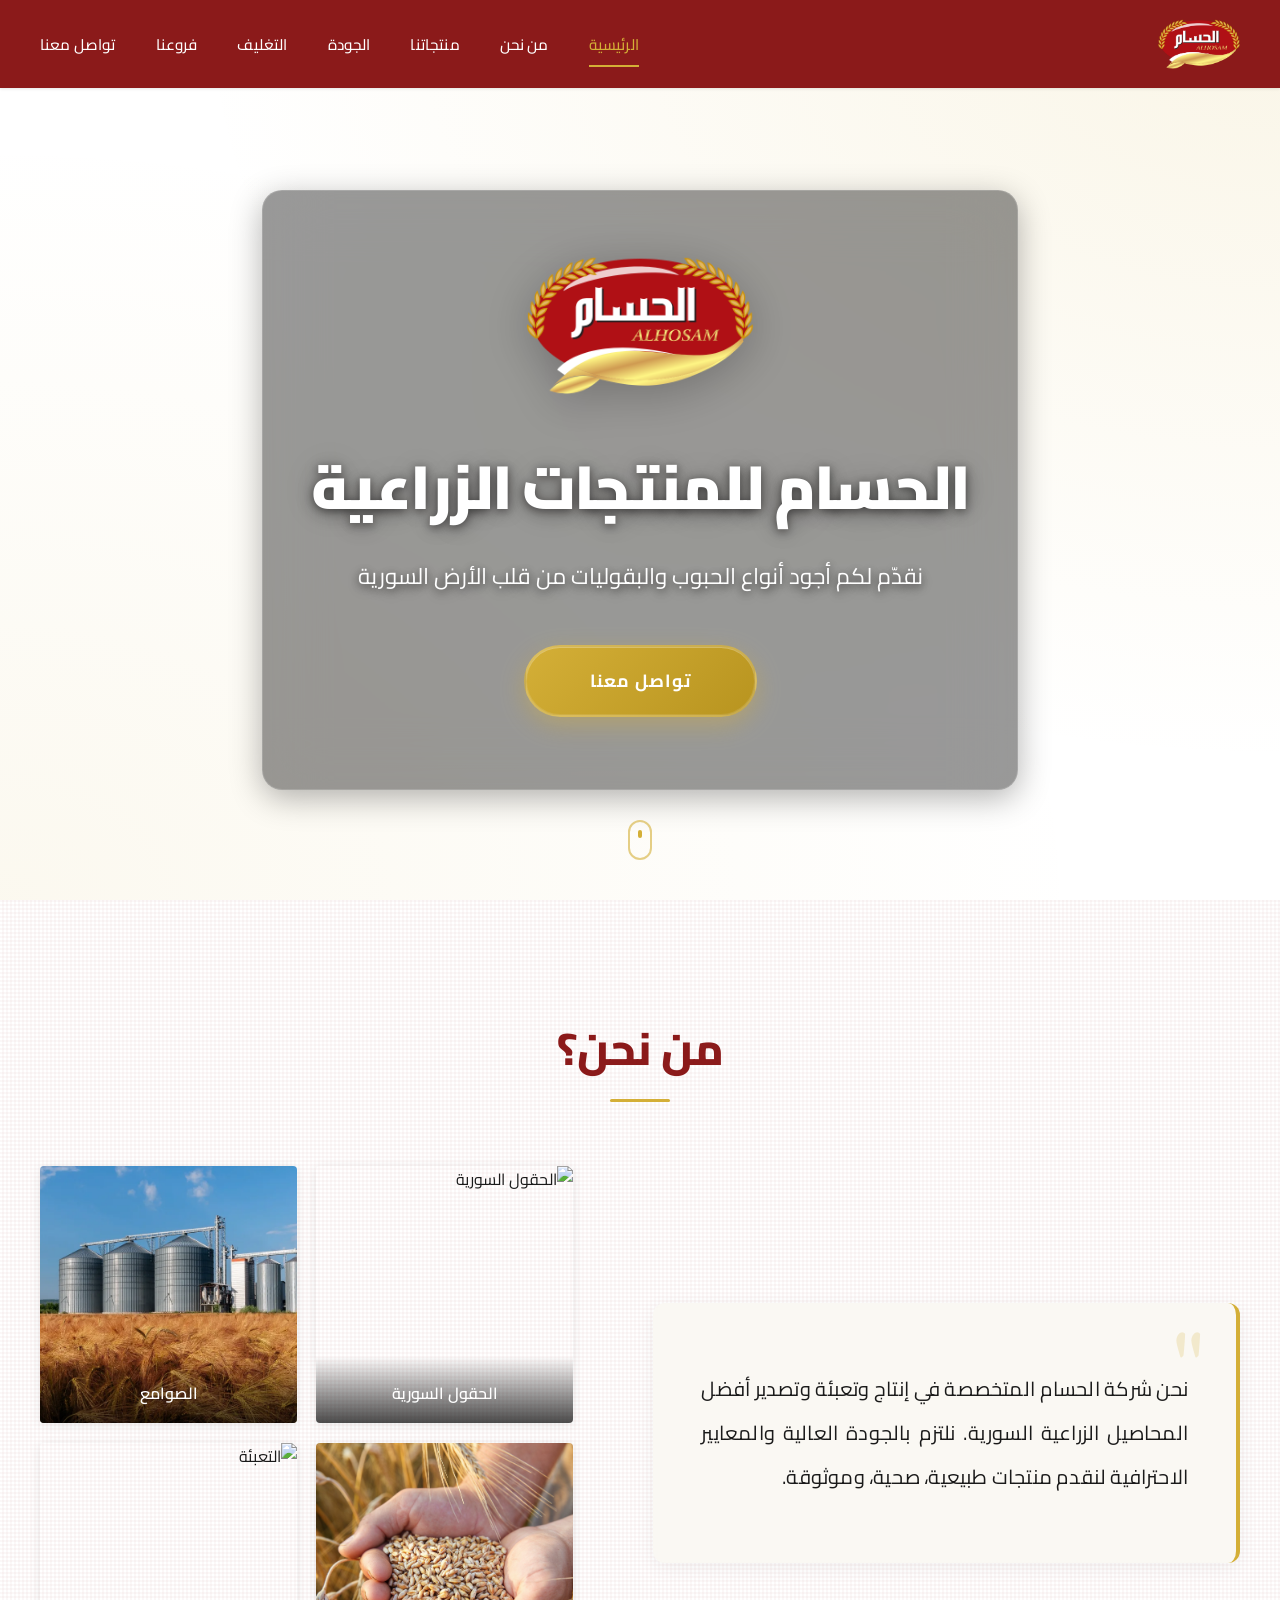
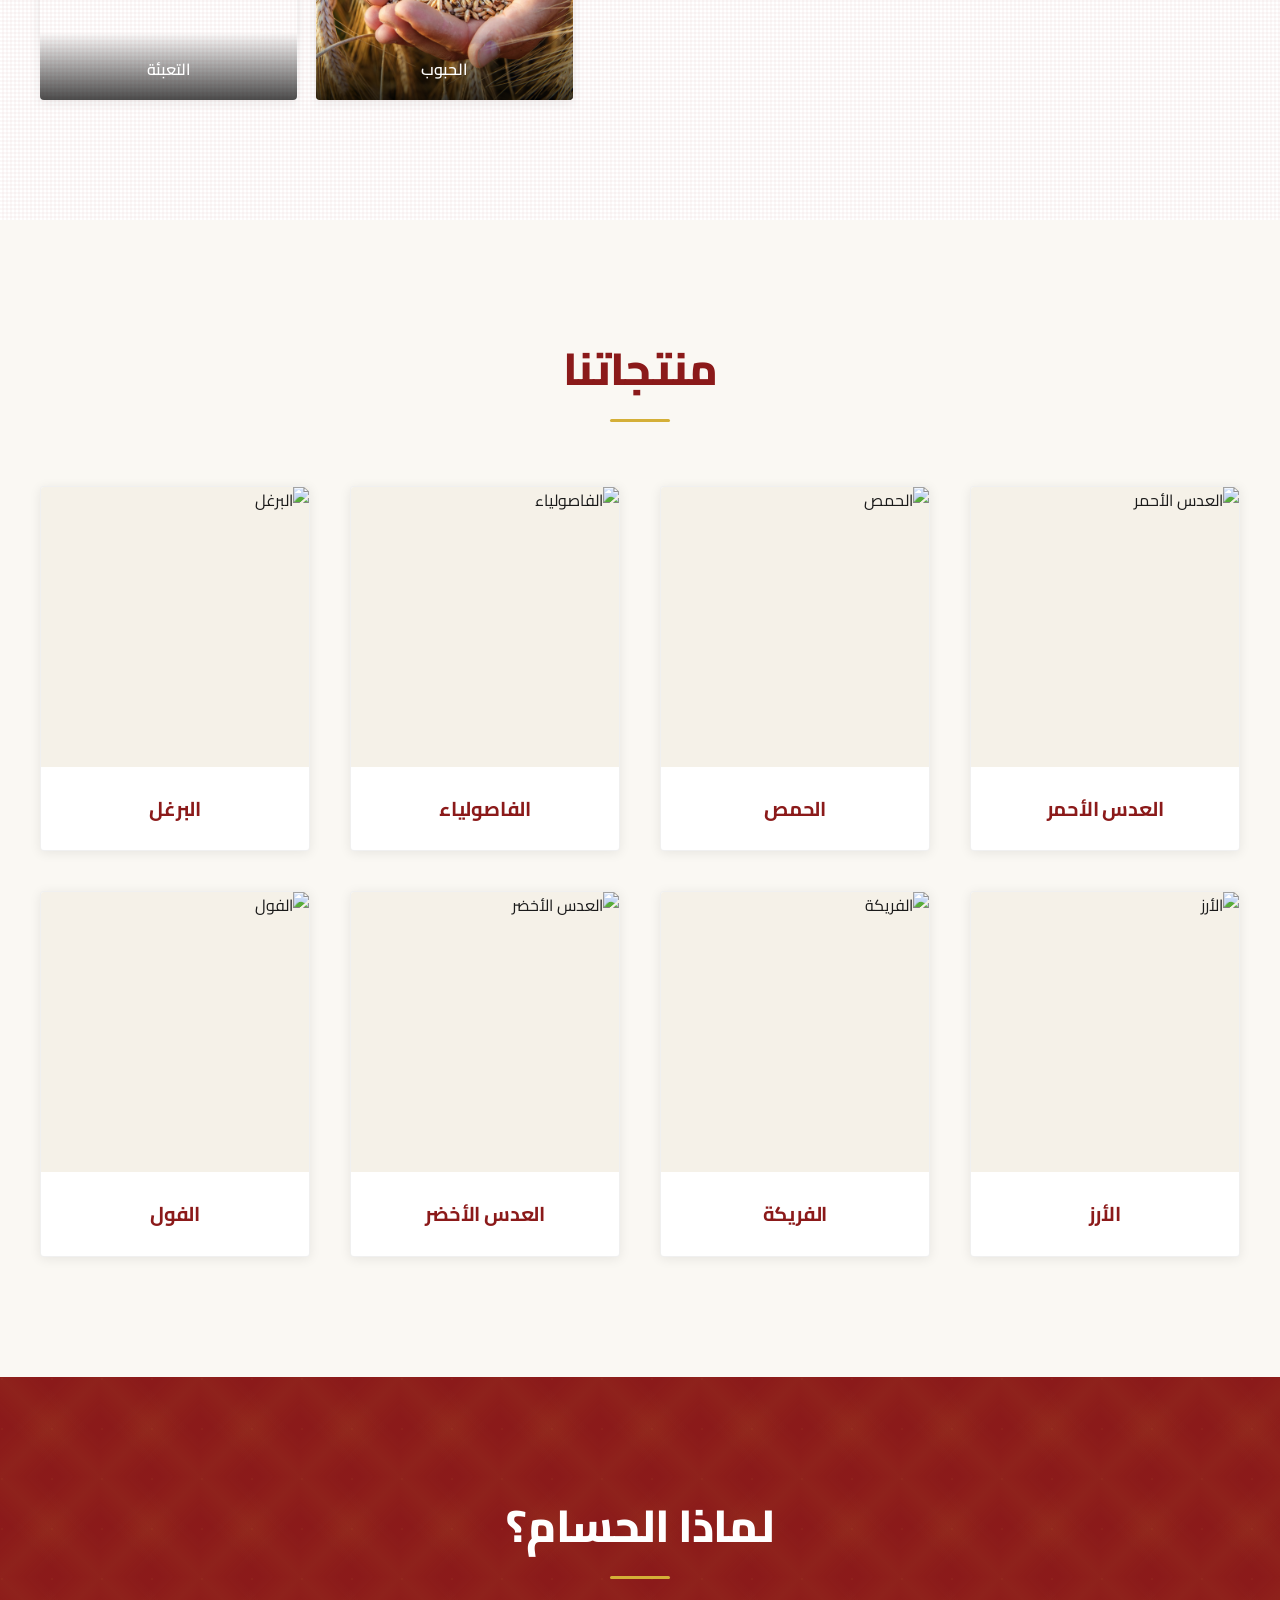
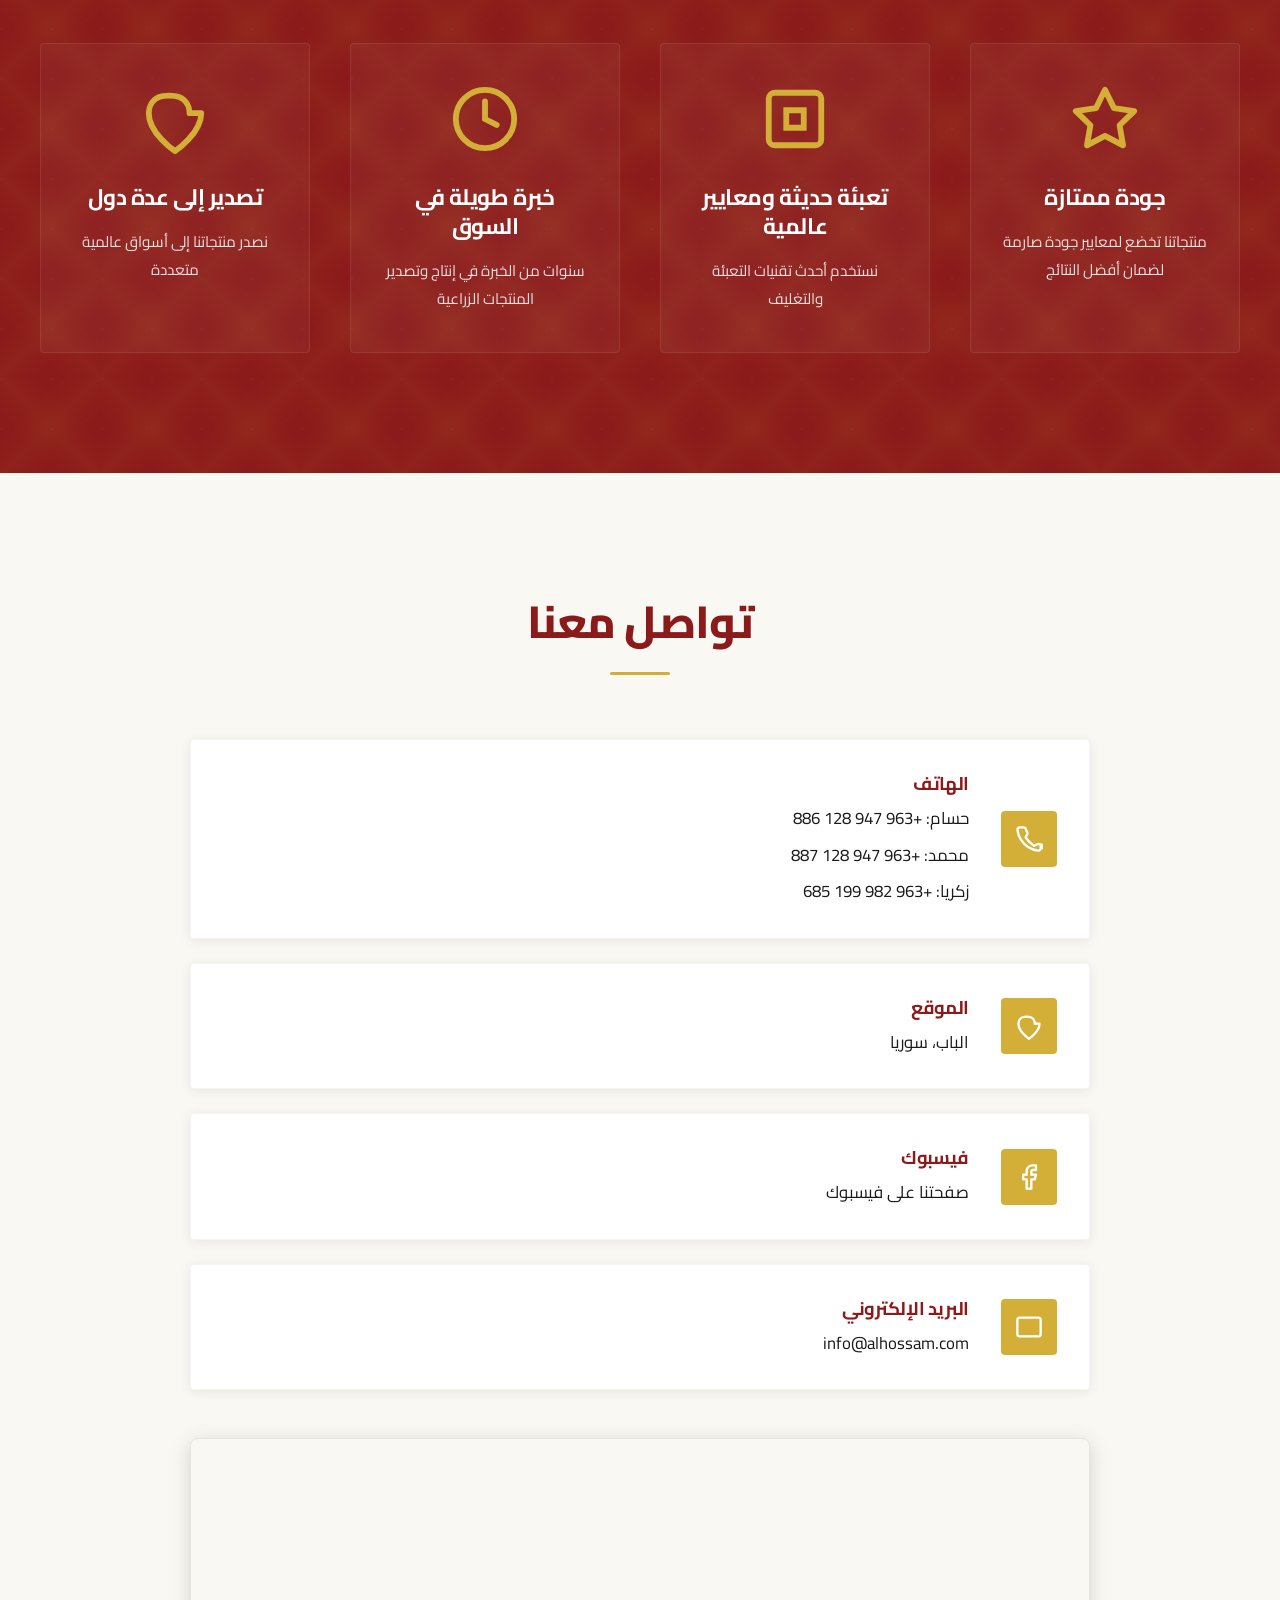
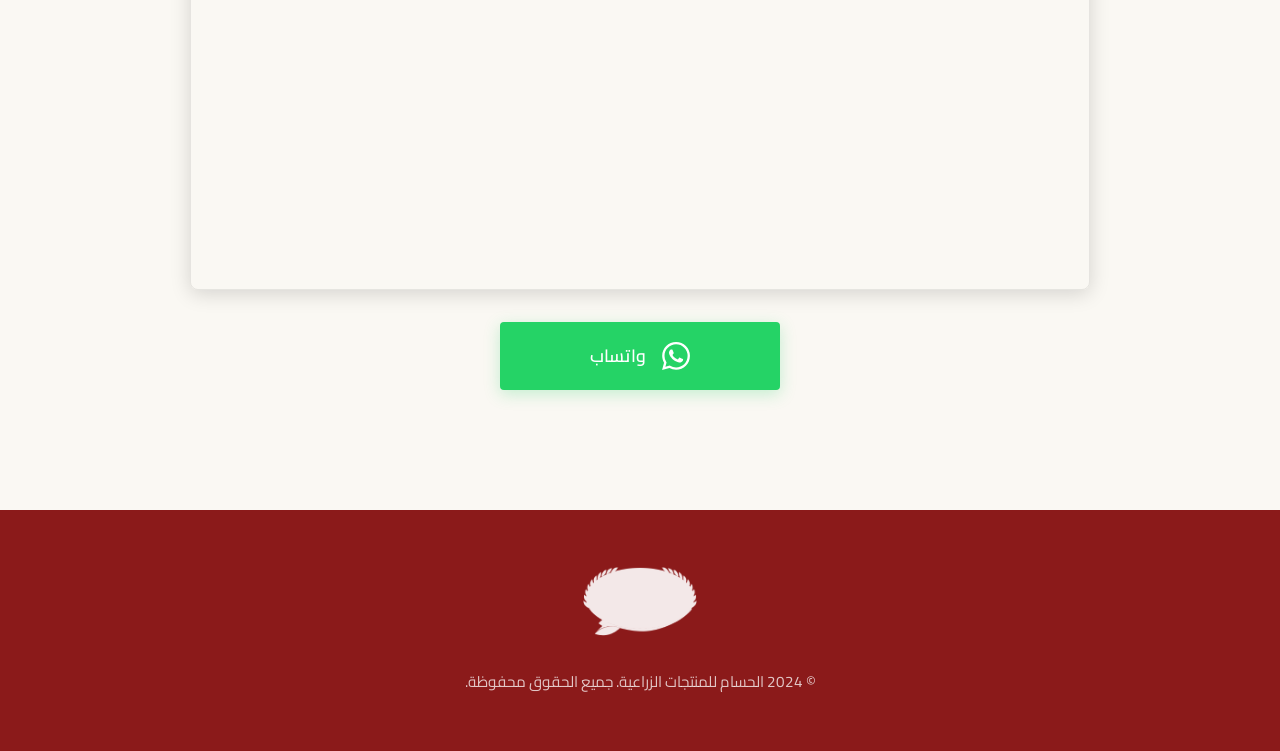
==== commit 66b26504: "Add locations page and update maps" ====
--- a/index.html
+++ b/index.html
@@ -23,6 +23,7 @@
                     <li><a href="#products">منتجاتنا</a></li>
                     <li><a href="#quality">الجودة</a></li>
                     <li><a href="#packaging">التغليف</a></li>
+                    <li><a href="locations.html">فروعنا</a></li>
                     <li><a href="#contact">تواصل معنا</a></li>
                 </ul>
                 <button class="menu-toggle" id="menu-toggle" aria-label="Toggle menu">
--- a/styles.css
+++ b/styles.css
@@ -815,6 +815,90 @@
     border: none;
 }
 
+/* Locations Page Styles */
+.locations-page {
+    padding: 150px 0 100px; /* Extra top padding to account for fixed navbar */
+    min-height: calc(100vh - 150px);
+}
+
+.locations-grid {
+    display: grid;
+    grid-template-columns: repeat(auto-fit, minmax(400px, 1fr));
+    gap: 3rem;
+    margin-top: 2rem;
+}
+
+.location-card {
+    background: var(--white);
+    padding: 2rem;
+    border-radius: 8px;
+    box-shadow: 0 4px 20px var(--shadow);
+    border: 1px solid rgba(0, 0, 0, 0.05);
+    text-align: center;
+    transition: transform 0.3s ease, box-shadow 0.3s ease;
+}
+
+.location-card:hover {
+    transform: translateY(-6px);
+    box-shadow: 0 8px 30px var(--shadow-heavy);
+    border-color: var(--gold);
+}
+
+.location-title {
+    color: var(--deep-red);
+    font-size: 1.6rem;
+    margin-bottom: 0.5rem;
+    font-weight: 700;
+}
+
+.location-coords {
+    color: var(--text-light);
+    font-size: 0.95rem;
+    margin-bottom: 1.5rem;
+    direction: ltr;
+    display: inline-block;
+    font-family: monospace;
+    background: var(--cream-light);
+    padding: 0.3rem 0.8rem;
+    border-radius: 4px;
+    border: 1px solid rgba(0,0,0,0.05);
+}
+
+.location-map {
+    width: 100%;
+    border-radius: 8px;
+    overflow: hidden;
+    box-shadow: 0 2px 10px var(--shadow);
+}
+
+.location-map iframe {
+    display: block;
+    width: 100%;
+    border: none;
+    height: 350px;
+}
+
+.btn-map {
+    display: inline-block;
+    margin-top: 1.5rem;
+    padding: 0.8rem 2rem;
+    background: var(--gold);
+    color: var(--white);
+    text-decoration: none;
+    font-weight: 700;
+    font-size: 1.05rem;
+    border-radius: 4px;
+    box-shadow: 0 4px 15px var(--shadow-gold);
+    transition: all 0.3s ease;
+    border: 1px solid rgba(255, 255, 255, 0.1);
+}
+
+.btn-map:hover {
+    background: var(--gold-dark);
+    transform: translateY(-2px);
+    box-shadow: 0 6px 20px rgba(212, 175, 55, 0.4);
+}
+
 .btn-whatsapp {
     display: flex;
     align-items: center;
